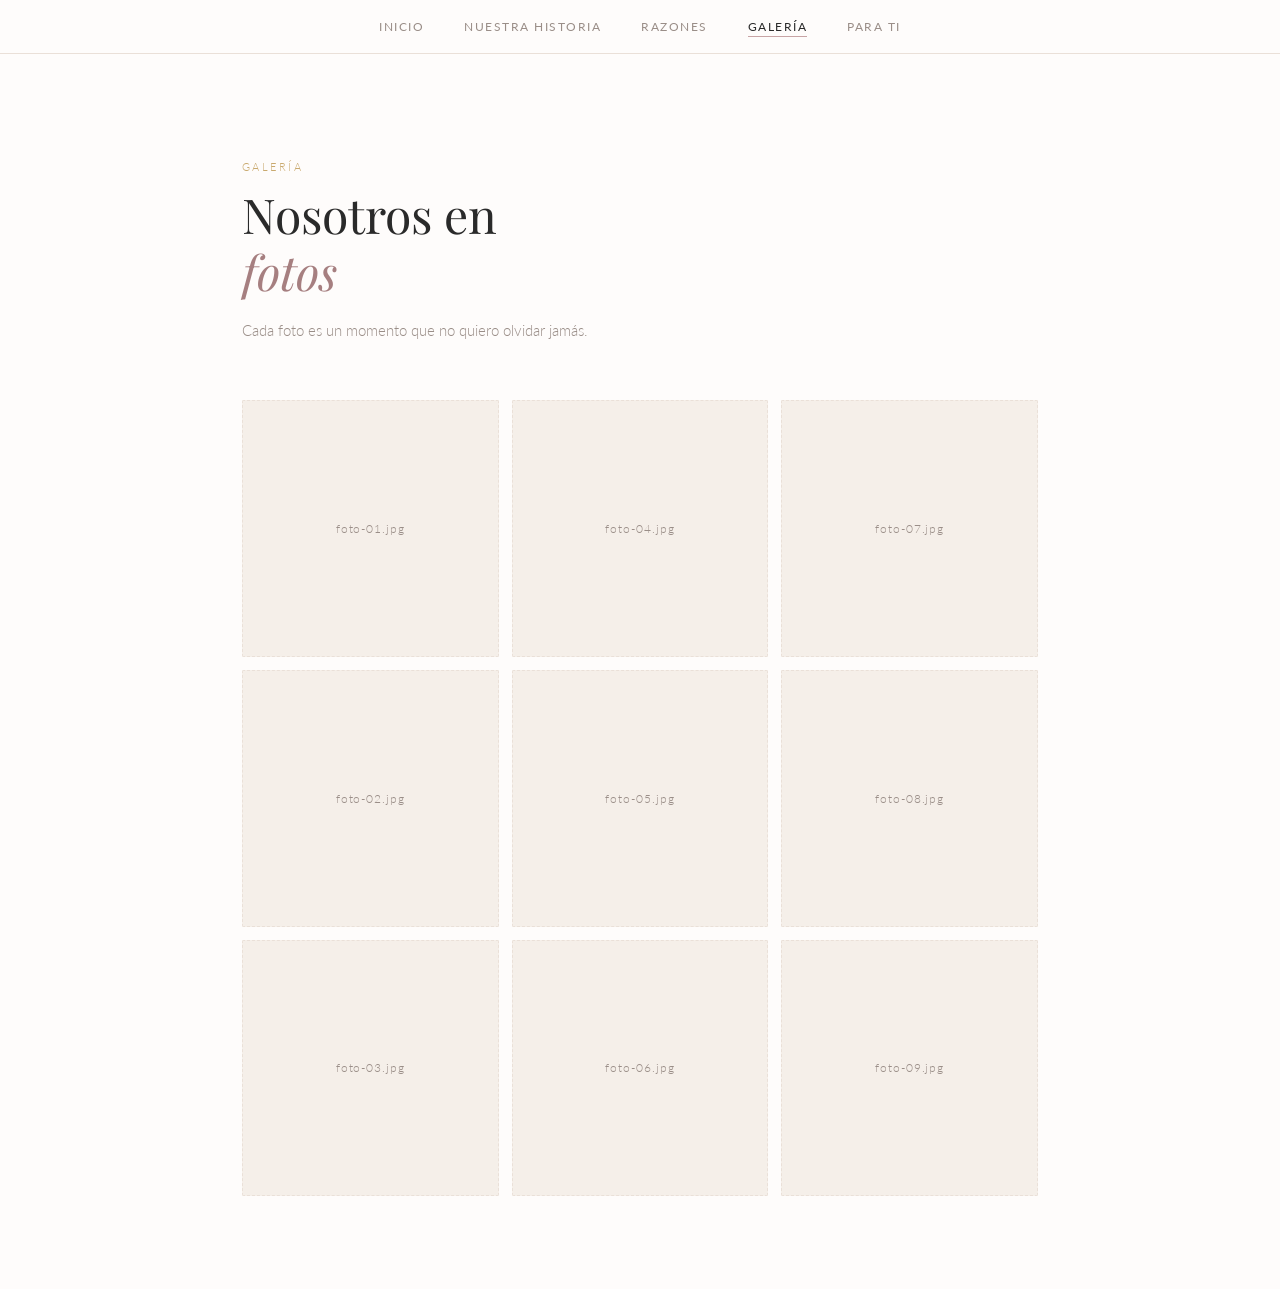
==== galeria.html @ c608819b "[GJGC][BASE FOR PROYECT]" ====
<!DOCTYPE html>
<html lang="es">
<head>
  <meta charset="UTF-8" />
  <meta name="viewport" content="width=device-width, initial-scale=1.0" />
  <title>Galería · Gali</title>
  <link rel="stylesheet" href="css/style.css" />
</head>
<body>

  <nav>
    <a href="index.html">Inicio</a>
    <a href="historia.html">Nuestra historia</a>
    <a href="razones.html">Razones</a>
    <a href="galeria.html">Galería</a>
    <a href="mensaje.html">Para ti</a>
  </nav>

  <div class="page">
    <div class="section">
      <p class="section-label">Galería</p>
      <h2 class="section-title">Nosotros en<br><em>fotos</em></h2>
      <p class="section-intro">
        Cada foto es un momento que no quiero olvidar jamás.
      </p>

      <div class="gallery-grid">
        <!-- Reemplaza cada tl-placeholder por:
             <div class="gallery-item"><img src="media/tuFoto.jpg" alt="descripción" /></div>
        -->
        <div class="gallery-item"><div class="gallery-placeholder">foto-01.jpg</div></div>
        <div class="gallery-item"><div class="gallery-placeholder">foto-02.jpg</div></div>
        <div class="gallery-item"><div class="gallery-placeholder">foto-03.jpg</div></div>
        <div class="gallery-item"><div class="gallery-placeholder">foto-04.jpg</div></div>
        <div class="gallery-item"><div class="gallery-placeholder">foto-05.jpg</div></div>
        <div class="gallery-item"><div class="gallery-placeholder">foto-06.jpg</div></div>
        <div class="gallery-item"><div class="gallery-placeholder">foto-07.jpg</div></div>
        <div class="gallery-item"><div class="gallery-placeholder">foto-08.jpg</div></div>
        <div class="gallery-item"><div class="gallery-placeholder">foto-09.jpg</div></div>
      </div>
    </div>
  </div>

  <!-- Lightbox -->
  <div id="lightbox" class="lightbox">
    <button class="lightbox-close">&#x2715;</button>
    <img src="" alt="foto ampliada" />
  </div>

  <script src="js/main.js"></script>
</body>
</html>
---- css/style.css ----
@import url('https://fonts.googleapis.com/css2?family=Playfair+Display:ital,wght@0,400;0,600;1,400&family=Lato:wght@300;400&display=swap');

:root {
  --bg: #FEFCFB;
  --bg-alt: #F5EFE9;
  --text: #2A2A2A;
  --text-light: #9A8E88;
  --accent: #C8A4A5;
  --accent-dark: #A67F80;
  --gold: #C9A96E;
  --border: #EAE0D8;
}

*, *::before, *::after { box-sizing: border-box; margin: 0; padding: 0; }

html { scroll-behavior: smooth; }

body {
  font-family: 'Lato', sans-serif;
  font-weight: 300;
  background: var(--bg);
  color: var(--text);
  min-height: 100vh;
}

/* ── NAV ── */
nav {
  position: fixed;
  top: 0; left: 0; right: 0;
  z-index: 100;
  display: flex;
  justify-content: center;
  gap: 2.5rem;
  padding: 1.2rem 2rem;
  background: rgba(254, 252, 251, 0.88);
  backdrop-filter: blur(10px);
  border-bottom: 1px solid var(--border);
}

nav a {
  font-family: 'Lato', sans-serif;
  font-weight: 400;
  font-size: 0.78rem;
  letter-spacing: 0.12em;
  text-transform: uppercase;
  text-decoration: none;
  color: var(--text-light);
  transition: color 0.3s;
  position: relative;
}

nav a::after {
  content: '';
  position: absolute;
  bottom: -3px; left: 0; right: 0;
  height: 1px;
  background: var(--accent);
  transform: scaleX(0);
  transition: transform 0.3s;
}

nav a:hover, nav a.active { color: var(--text); }
nav a:hover::after, nav a.active::after { transform: scaleX(1); }

/* ── PAGE WRAPPER ── */
.page {
  padding-top: 5rem;
  min-height: 100vh;
}

/* ── HERO (portada) ── */
.hero {
  display: flex;
  flex-direction: column;
  align-items: center;
  justify-content: center;
  min-height: 100vh;
  text-align: center;
  padding: 2rem;
  position: relative;
  overflow: hidden;
}

.hero-tag {
  font-size: 0.72rem;
  letter-spacing: 0.2em;
  text-transform: uppercase;
  color: var(--gold);
  margin-bottom: 1.2rem;
  opacity: 0;
  animation: fadeUp 0.8s 0.3s forwards;
}

.hero h1 {
  font-family: 'Playfair Display', serif;
  font-size: clamp(3.5rem, 10vw, 7rem);
  font-weight: 400;
  line-height: 1.1;
  color: var(--text);
  opacity: 0;
  animation: fadeUp 0.9s 0.6s forwards;
}

.hero h1 em {
  font-style: italic;
  color: var(--accent-dark);
}

.hero-sub {
  margin-top: 1.5rem;
  font-size: 1rem;
  color: var(--text-light);
  letter-spacing: 0.04em;
  opacity: 0;
  animation: fadeUp 0.9s 0.9s forwards;
}

.hero-divider {
  width: 40px;
  height: 1px;
  background: var(--gold);
  margin: 2rem auto;
  opacity: 0;
  animation: fadeIn 1s 1.2s forwards;
}

.hero-cta {
  opacity: 0;
  animation: fadeUp 0.8s 1.4s forwards;
}

.btn {
  display: inline-block;
  padding: 0.75rem 2.2rem;
  border: 1px solid var(--accent);
  color: var(--text);
  text-decoration: none;
  font-size: 0.8rem;
  letter-spacing: 0.14em;
  text-transform: uppercase;
  transition: background 0.3s, color 0.3s;
  border-radius: 0;
}

.btn:hover {
  background: var(--accent);
  color: #fff;
}

/* petals */
.petal {
  position: absolute;
  pointer-events: none;
  font-size: 1rem;
  opacity: 0;
  animation: fall linear infinite;
}

@keyframes fall {
  0%   { transform: translateY(-20px) rotate(0deg); opacity: 0.7; }
  100% { transform: translateY(105vh) rotate(360deg); opacity: 0; }
}

/* ── SECTION COMMON ── */
.section {
  max-width: 860px;
  margin: 0 auto;
  padding: 5rem 2rem;
}

.section-label {
  font-size: 0.7rem;
  letter-spacing: 0.22em;
  text-transform: uppercase;
  color: var(--gold);
  margin-bottom: 0.8rem;
}

.section-title {
  font-family: 'Playfair Display', serif;
  font-size: clamp(2rem, 5vw, 3rem);
  font-weight: 400;
  line-height: 1.2;
  margin-bottom: 1rem;
}

.section-title em { font-style: italic; color: var(--accent-dark); }

.section-intro {
  color: var(--text-light);
  font-size: 0.95rem;
  line-height: 1.8;
  max-width: 540px;
  margin-bottom: 3.5rem;
}

/* ── TIMELINE ── */
.timeline {
  position: relative;
  padding-left: 2rem;
}

.timeline::before {
  content: '';
  position: absolute;
  left: 0; top: 0; bottom: 0;
  width: 1px;
  background: var(--border);
}

.tl-item {
  position: relative;
  margin-bottom: 3.5rem;
  opacity: 0;
  transform: translateX(-20px);
  transition: opacity 0.6s, transform 0.6s;
}

.tl-item.visible { opacity: 1; transform: translateX(0); }

.tl-item::before {
  content: '';
  position: absolute;
  left: -2.35rem; top: 0.35rem;
  width: 8px; height: 8px;
  border-radius: 50%;
  background: var(--accent);
  border: 2px solid var(--bg);
  box-shadow: 0 0 0 1px var(--accent);
}

.tl-date {
  font-size: 0.7rem;
  letter-spacing: 0.16em;
  text-transform: uppercase;
  color: var(--gold);
  margin-bottom: 0.4rem;
}

.tl-title {
  font-family: 'Playfair Display', serif;
  font-size: 1.3rem;
  margin-bottom: 0.5rem;
}

.tl-desc {
  color: var(--text-light);
  font-size: 0.9rem;
  line-height: 1.7;
}

.tl-img {
  margin-top: 1rem;
  width: 100%;
  max-width: 380px;
  aspect-ratio: 4/3;
  object-fit: cover;
  border-radius: 2px;
  filter: grayscale(15%);
  transition: filter 0.3s;
}

.tl-img:hover { filter: grayscale(0%); }

.tl-placeholder {
  margin-top: 1rem;
  width: 100%;
  max-width: 380px;
  aspect-ratio: 4/3;
  background: var(--bg-alt);
  border: 1px dashed var(--border);
  display: flex;
  align-items: center;
  justify-content: center;
  color: var(--text-light);
  font-size: 0.8rem;
  letter-spacing: 0.08em;
  border-radius: 2px;
}

/* ── RAZONES ── */
.cards-grid {
  display: grid;
  grid-template-columns: repeat(auto-fill, minmax(240px, 1fr));
  gap: 1.2rem;
}

.card {
  background: var(--bg-alt);
  border: 1px solid var(--border);
  padding: 1.8rem;
  cursor: default;
  transition: transform 0.3s, box-shadow 0.3s;
  opacity: 0;
  transform: translateY(20px);
  transition: opacity 0.5s, transform 0.5s, box-shadow 0.3s;
}

.card.visible {
  opacity: 1;
  transform: translateY(0);
}

.card:hover {
  transform: translateY(-4px);
  box-shadow: 0 12px 32px rgba(0,0,0,0.06);
}

.card-num {
  font-family: 'Playfair Display', serif;
  font-size: 2rem;
  color: var(--border);
  line-height: 1;
  margin-bottom: 0.8rem;
}

.card-text {
  font-size: 0.95rem;
  line-height: 1.7;
  color: var(--text);
}

/* ── GALERÍA ── */
.gallery-grid {
  columns: 2;
  gap: 0.8rem;
}

@media (min-width: 600px) { .gallery-grid { columns: 3; } }

.gallery-item {
  break-inside: avoid;
  margin-bottom: 0.8rem;
  overflow: hidden;
  border-radius: 2px;
  cursor: pointer;
  opacity: 0;
  transition: opacity 0.5s;
}

.gallery-item.visible { opacity: 1; }

.gallery-item img {
  width: 100%;
  display: block;
  transition: transform 0.4s;
  filter: grayscale(10%);
}

.gallery-item:hover img {
  transform: scale(1.04);
  filter: grayscale(0%);
}

.gallery-placeholder {
  width: 100%;
  aspect-ratio: 1;
  background: var(--bg-alt);
  border: 1px dashed var(--border);
  display: flex;
  align-items: center;
  justify-content: center;
  color: var(--text-light);
  font-size: 0.75rem;
  letter-spacing: 0.08em;
}

/* lightbox */
.lightbox {
  display: none;
  position: fixed;
  inset: 0;
  background: rgba(42,42,42,0.92);
  z-index: 200;
  align-items: center;
  justify-content: center;
}

.lightbox.open { display: flex; }

.lightbox img {
  max-width: 90vw;
  max-height: 88vh;
  object-fit: contain;
  border-radius: 2px;
}

.lightbox-close {
  position: absolute;
  top: 1.5rem; right: 1.5rem;
  color: #fff;
  font-size: 1.5rem;
  cursor: pointer;
  opacity: 0.7;
  transition: opacity 0.2s;
  background: none;
  border: none;
  line-height: 1;
}

.lightbox-close:hover { opacity: 1; }

/* ── MENSAJE FINAL ── */
.mensaje-hero {
  min-height: calc(100vh - 5rem);
  display: flex;
  flex-direction: column;
  align-items: center;
  justify-content: center;
  text-align: center;
  padding: 4rem 2rem;
}

.mensaje-date {
  font-size: 0.7rem;
  letter-spacing: 0.22em;
  text-transform: uppercase;
  color: var(--gold);
  margin-bottom: 2rem;
}

.mensaje-title {
  font-family: 'Playfair Display', serif;
  font-size: clamp(1.8rem, 5vw, 3rem);
  font-weight: 400;
  line-height: 1.3;
  max-width: 680px;
  margin-bottom: 2.5rem;
}

.mensaje-title em { font-style: italic; color: var(--accent-dark); }

.mensaje-body {
  max-width: 560px;
  font-size: 1rem;
  line-height: 2;
  color: var(--text-light);
  margin-bottom: 3rem;
}

.mensaje-firma {
  font-family: 'Playfair Display', serif;
  font-style: italic;
  font-size: 1.3rem;
  color: var(--accent-dark);
}

.confetti-btn {
  margin-top: 2.5rem;
  padding: 0.8rem 2.4rem;
  border: 1px solid var(--accent);
  background: transparent;
  color: var(--text);
  font-family: 'Lato', sans-serif;
  font-size: 0.78rem;
  letter-spacing: 0.14em;
  text-transform: uppercase;
  cursor: pointer;
  transition: background 0.3s, color 0.3s;
}

.confetti-btn:hover { background: var(--accent); color: #fff; }

/* ── ANIMATIONS ── */
@keyframes fadeUp {
  from { opacity: 0; transform: translateY(18px); }
  to   { opacity: 1; transform: translateY(0); }
}

@keyframes fadeIn {
  from { opacity: 0; }
  to   { opacity: 1; }
}

/* ── RESPONSIVE ── */
@media (max-width: 600px) {
  nav { gap: 1.2rem; padding: 1rem; }
  nav a { font-size: 0.7rem; }
  .section { padding: 3.5rem 1.2rem; }
}
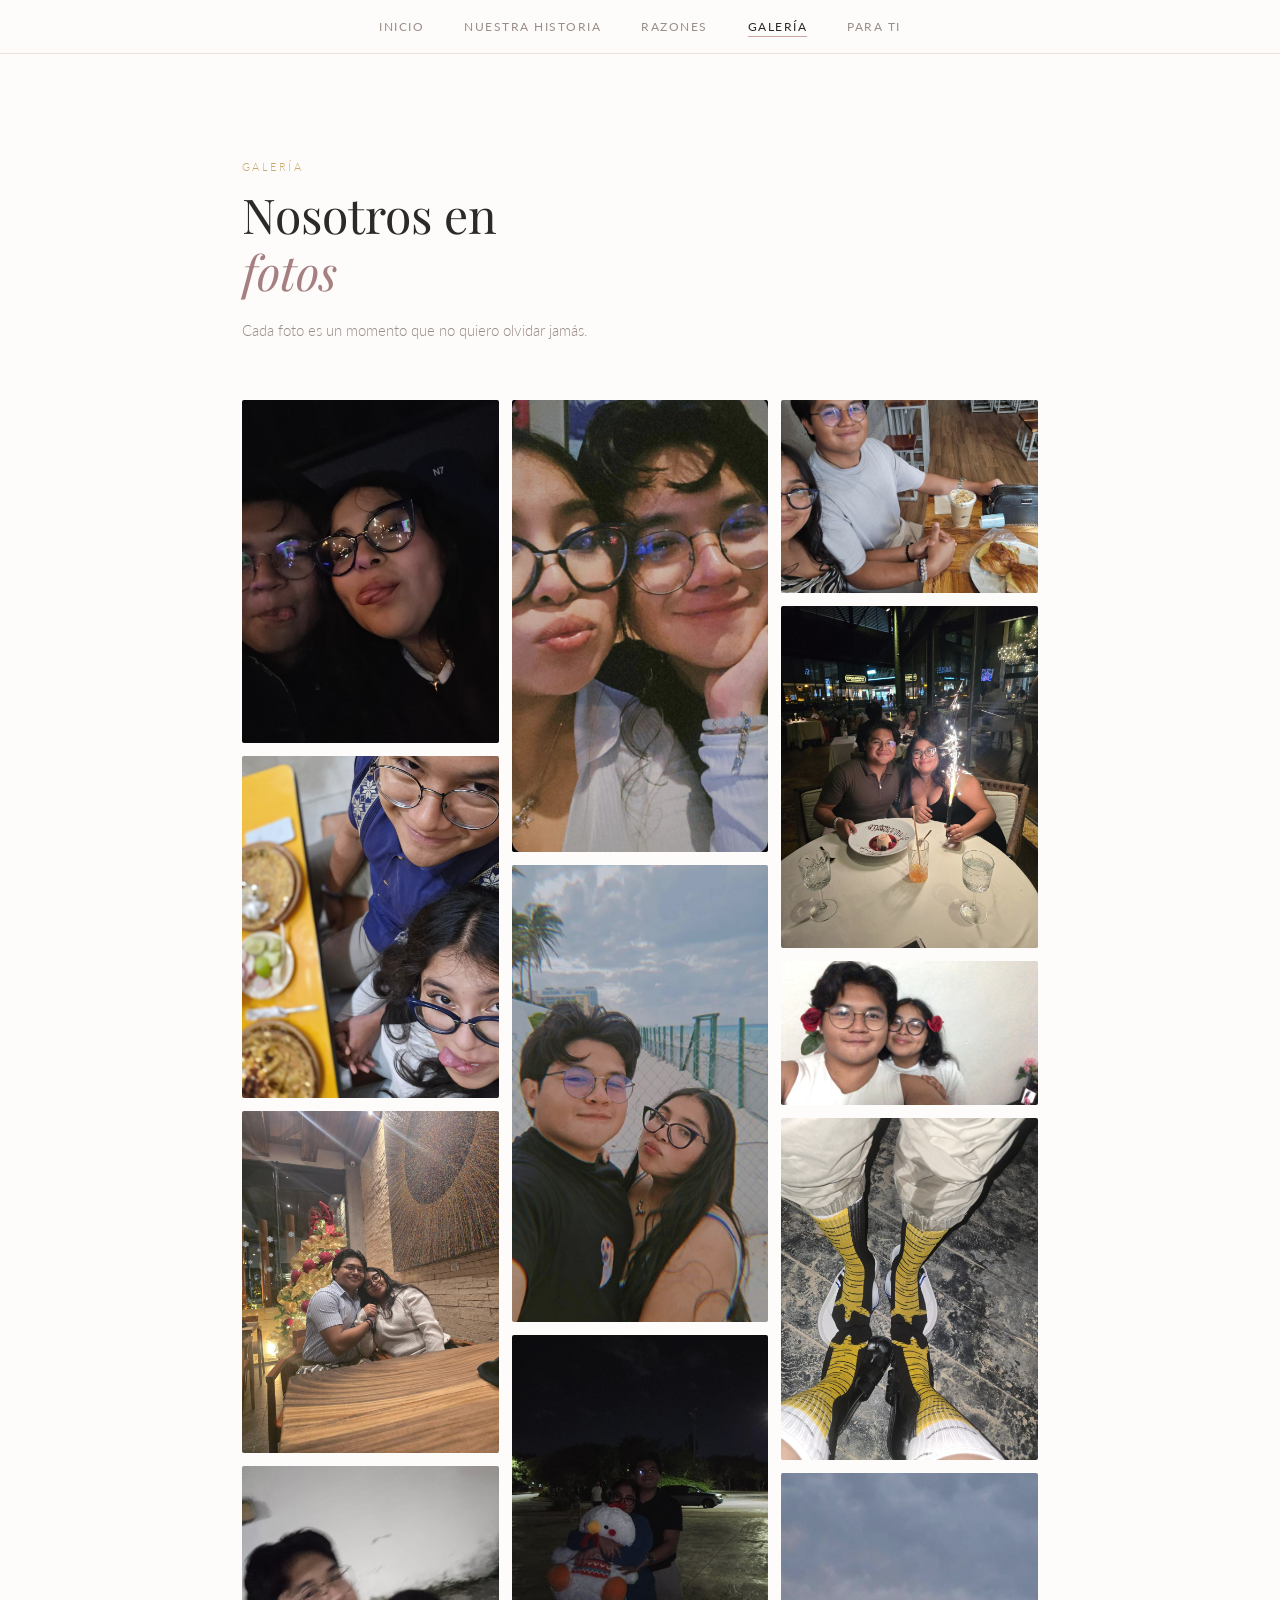
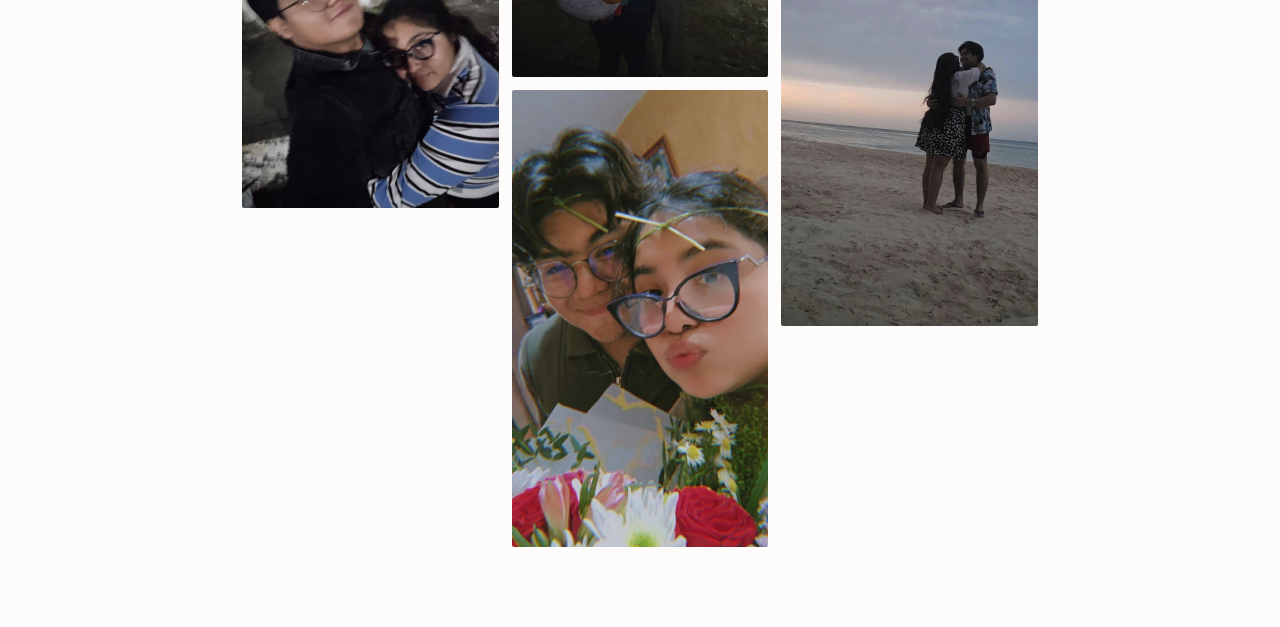
==== commit ab17cf2a: "[GJGC][UPDATE]" ====
--- a/galeria.html
+++ b/galeria.html
@@ -3,7 +3,7 @@
 <head>
   <meta charset="UTF-8" />
   <meta name="viewport" content="width=device-width, initial-scale=1.0" />
-  <title>Galería · Gali</title>
+  <title>Galería · Mi amor</title>
   <link rel="stylesheet" href="css/style.css" />
 </head>
 <body>
@@ -25,18 +25,19 @@
       </p>
 
       <div class="gallery-grid">
-        <!-- Reemplaza cada tl-placeholder por:
-             <div class="gallery-item"><img src="media/tuFoto.jpg" alt="descripción" /></div>
-        -->
-        <div class="gallery-item"><div class="gallery-placeholder">foto-01.jpg</div></div>
-        <div class="gallery-item"><div class="gallery-placeholder">foto-02.jpg</div></div>
-        <div class="gallery-item"><div class="gallery-placeholder">foto-03.jpg</div></div>
-        <div class="gallery-item"><div class="gallery-placeholder">foto-04.jpg</div></div>
-        <div class="gallery-item"><div class="gallery-placeholder">foto-05.jpg</div></div>
-        <div class="gallery-item"><div class="gallery-placeholder">foto-06.jpg</div></div>
-        <div class="gallery-item"><div class="gallery-placeholder">foto-07.jpg</div></div>
-        <div class="gallery-item"><div class="gallery-placeholder">foto-08.jpg</div></div>
-        <div class="gallery-item"><div class="gallery-placeholder">foto-09.jpg</div></div>
+        <div class="gallery-item"><img src="media/foto-05.jpg" alt="Nosotros" /></div>
+        <div class="gallery-item"><img src="media/foto-06.jpg" alt="Nosotros" /></div>
+        <div class="gallery-item"><img src="media/foto-07.jpg" alt="Nosotros" /></div>
+        <div class="gallery-item"><img src="media/foto-08.jpg" alt="Nosotros" /></div>
+        <div class="gallery-item"><img src="media/foto-09.jpg" alt="Nosotros" /></div>
+        <div class="gallery-item"><img src="media/foto-10.jpg" alt="Nosotros" /></div>
+        <div class="gallery-item"><img src="media/foto-11.jpg" alt="Nosotros" /></div>
+        <div class="gallery-item"><img src="media/foto-12.jpg" alt="Nosotros" /></div>
+        <div class="gallery-item"><img src="media/foto-13.jpg" alt="Nosotros" /></div>
+        <div class="gallery-item"><img src="media/foto-14.jpg" alt="Nosotros" /></div>
+        <div class="gallery-item"><img src="media/foto-15.jpg" alt="Nosotros" /></div>
+        <div class="gallery-item"><img src="media/foto-16.jpg" alt="Nosotros" /></div>
+        <div class="gallery-item"><img src="media/foto-17.jpg" alt="Nosotros" /></div>
       </div>
     </div>
   </div>
--- a/css/style.css
+++ b/css/style.css
@@ -251,10 +251,10 @@
 
 .tl-img {
   margin-top: 1rem;
+  display: block;
+  max-width: 380px;
   width: 100%;
-  max-width: 380px;
-  aspect-ratio: 4/3;
-  object-fit: cover;
+  height: auto;
   border-radius: 2px;
   filter: grayscale(15%);
   transition: filter 0.3s;
